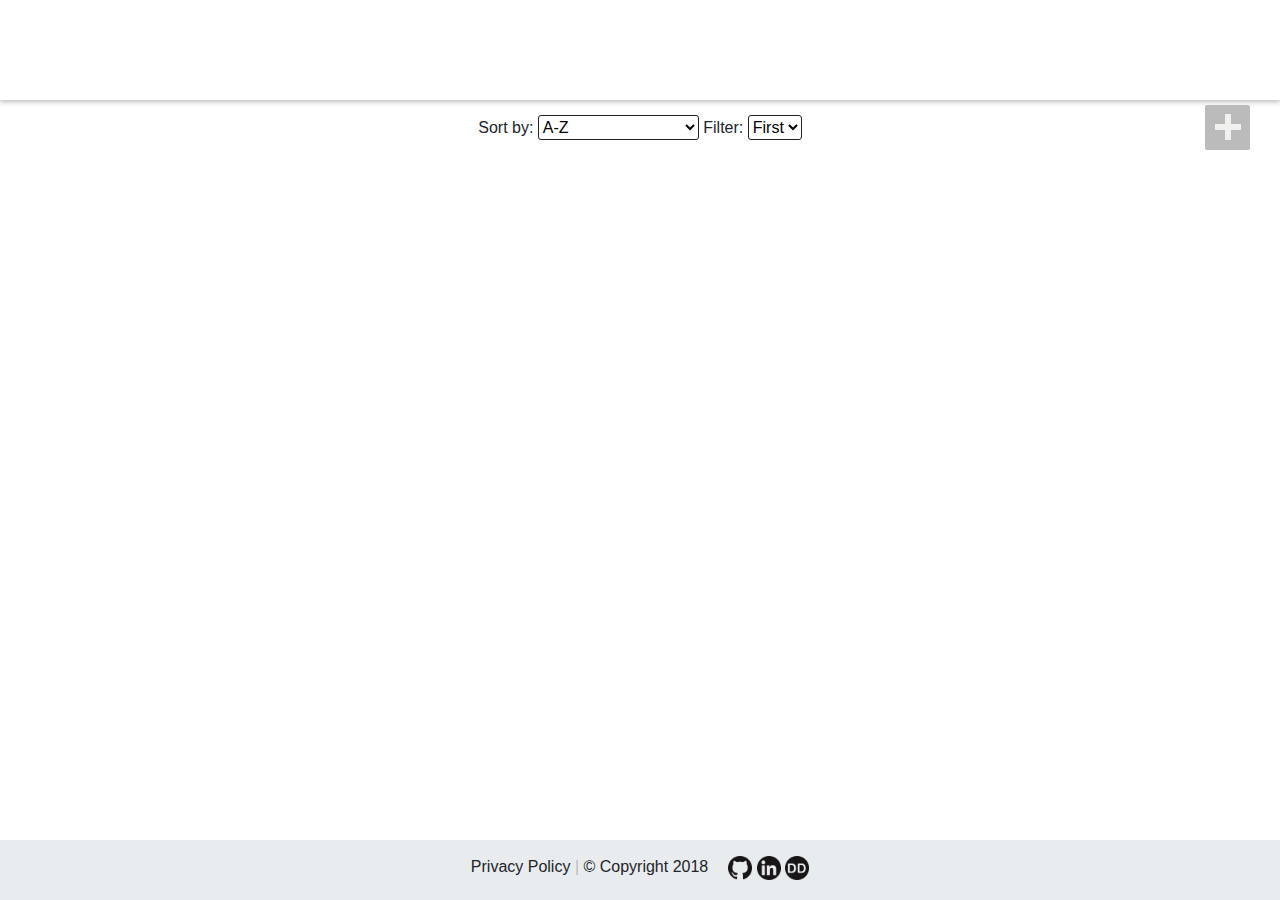
==== index.html @ 5178c814 "Add slide bar to the main page" ====
<!DOCTYPE html>
<html>
<!-- Global site tag (gtag.js) - Google Analytics -->
  <head>
    <script>
      (function(i,s,o,g,r,a,m){i['GoogleAnalyticsObject']=r;i[r]=i[r]||function(){
      (i[r].q=i[r].q||[]).push(arguments)},i[r].l=1*new Date();a=s.createElement(o),
      m=s.getElementsByTagName(o)[0];a.async=1;a.src=g;m.parentNode.insertBefore(a,m)
      })(window,document,'script','https://www.google-analytics.com/analytics.js','ga');

      ga('create', 'UA-96903651-2', 'auto');
      ga('send', 'pageview');

    </script>

    <meta charset="UTF-8">
    <meta name="description" content="To-do list application">
    <meta name="keywords" content="todo,to-do,day,array,dayarray,list,editor">
    <meta name="author" content="Domenick DiBiase">
    <meta name="viewport" content="width=device-width, initial-scale=1.0">
    <meta name="theme-color" content="#3498DB">

    <link rel="shortcut icon" href="images/favicon.ico" />
    <link rel="stylesheet" type="text/css" href="css/bootstrap.min.css">
    <link rel="stylesheet" type="text/css" href="css/style.css">

    <script language="JavaScript" type="text/JavaScript" src="js/main.js"></script>
    <script language="JavaScript" type="text/JavaScript" src="js/item.js"></script>

    <title>Day Array</title>
  </head>
  <body>
    <div style="min-height:calc(100% - 90px); margin-bottom:30px;">
      <header class="header-theme container-fluid" style="box-shadow: 0 2px 5px #BBB">
        <div id="title-left">
          <p>Day Array</p>
        </div>
        <div id="drop-down">
          <a onclick="slideMenuOpen()" style="height:48px;width:50px;float:left;padding:10px;margin:0;">
            <svg width="30px" height="28px">
              <path d="M0,3 30,3" stroke="#FFF" stroke-width="6px"/>
              <path d="M0,14 30,14" stroke="#FFF" stroke-width="6px"/>
              <path d="M0,25 30,25" stroke="#FFF" stroke-width="6px"/>
            </svg>
          </a>
        </div>
      </header>

      <!-- Slide Menu -->
      <section id="slide-menu">
        <div style="position:relative">
          <a style="position:absolute;top:5px;right:20px;margin:0;font-size:40px;" onclick="slideMenuClose()" id="menu-dismiss">
            &times;
          </a>
        </div>
        <a href="settings.html" rel="noopener" alt="Settings">
          <div id="menu-settings">
            Settings
          </div>
        </a>
      </section>

      <section>
        <div class="hub-theme" id="hub">
          <form>
            Sort by:
            <select name="sort" id="s" style="height:25px;border:1px solid #222;background-color:#FFF;border-radius: 3px;">
              <option value="A-Z">A-Z</option>
              <option value="Z-A">Z-A</option>
              <option value="priority-low-high">Priority Low to High</option>
              <option value="priority-high-low">Priority High to Low</option>
            </select>

            Filter:
            <select name="filter" id="s" style="height:25px;border:1px solid #222;background-color:#FFF;border-radius: 3px;">
              <option value="first">First</option>
            </select>
          </form>

          <div id="add" onclick="openCreation()">
            <svg width="30px" height="30px" >
              <path d="M15,2 15,28" stroke="#f1f1f0" stroke-width="6px"/>
              <path d="M2,15 28,15" stroke="#f1f1f0" stroke-width="6px"/>
            </svg>
          </div>
        </div>

        <!-- Addition area -->
        <div id="addition-expansion">
          <form class="item-col container-fluid" style="padding:20px;">
            <div class="row justify-content-center">
              <div class="col-md-5">
                <input type="text" placeholder="Item" id="input-title" class="input-item">

                <textarea type="text" placeholder="Description" id="input-description" class="input-item"></textarea>
              </div>
              <div class="col-md-5">
                <input type="text" placeholder="Location"  id="input-location" class="input-item input-item-min">
                <input type="text" placeholder="mm/dd/yyy" id="input-date" class="input-item input-item-min">
                <div class="row justify-content-center" style="padding-top:25px">
                  <button type='button' class="btn-sty" onclick="closeCreation()">Cancel</button>
                  </form>
                  <button type='button' class="btn-sty" onclick="createItem()">Create</button>
                  </form>
                </div>
              </div>

            </div>


        </div>

        <!-- Main section -->
        <div class="container-fluid" style="padding-top:10px;" >
          <div class="row justify-content-center">
            <div class="col-lg-8 item-col" id="stretch">

              <!-- Main list area -->
              <!-- Test item -->
              <!--
              <div class="item item-theme">
                <div class="item-main">
                  <p>Test item 1</p>
                </div>
                <div class="item-info">
                  <p>Description / Time / Day / Location</p>
                </div>
                <div class="item-edit">
                  <img src="images/edit2.png"/>
                </div>
                <div class="item-delete">
                  <img src="images/trash.png"/>
                </div>
              </div>
            -->

            </div>
          </div>
        </div>
      </section>
    </div>

    <footer style="text-align:center;" class="container-fluid">
      <div class="row justify-content-center">
      <div  id="foot">
        <span class="prompt" id="privacy">Privacy Policy</span>
        <span style="color:#bbb">|</span>
        <span class="prompt">&copy; Copyright 2018</span>
      </div>

      <div id="links">
        <a href="https://github.com/Domenick97" target="_blank" rel="noopener"><img src="images/github.png" alt="GitHub" class="icon-link" id="githubLink"/></a>
        <a href="https://linkedin.com/in/domenickd" target="_blank" rel="noopener"><img src="images/linkedIn.png" alt="LinkedIn" class="icon-link" id="linkedInLink"/></a>
        <a href="http://domenickdibiase.com" target="_blank" rel="noopener"><img src="images/DD.png" alt="Resume" class="icon-link" id="resumeLink"/></a>
      </div>
    </div>
    </footer>
  </body>
</html>
---- css/style.css ----
body{
  font: 16px/1.5 arial;
  margin: 0;
  padding: 0;
  position: relative;
}

html, body{
  height: 100%;
    width: 100%;
}

header{
  width: 100%;
  color: #FFFFFF;
  height: 100px;
  overflow: hidden;
  /*box-shadow: inset 0px -4px 10px 0px #2A8ACA;*/
  /*box-shadow: inset 0px -2px 3px 0px #2A8ACA;*/
  display: relative;
}

footer{
  height: 60px;
  background-color: #E9ecef;/*#C9C9C9;*/
  width: 100%;
  padding-top: 15px;
  overflow: auto;
}

footer::-webkit-scrollbar {
    width: 10px;
}

footer::-webkit-scrollbar-track {
  box-shadow: inset 0 0 5px grey;
  border-radius: 4px;
}

footer::-webkit-scrollbar-thumb {
    background: #888;
    border-radius: 5px;
}

footer::-webkit-scrollbar-thumb:hover {
    background: #555;
}

.icon-link{
  height: 1.5em;
  width: 1.5em;
}

#arrow{
  color:#FFF;
  line-height: 40px;
  width: 110px;
  overflow: hidden;
  padding: 0;
  margin: 30px 0 15px 0;
  padding-left: 60px;
  display: inline-block;
  float:left;
  font-weight:bold;
  transition: 1s;
}

#arrow:hover{
  padding-left: 20px;
  width: 95px;

}

#arrow polygon:hover{
    stroke:#DDD;
    fill: #DDD;
}

#title-left, #title-right{
  color:#FFF;
  line-height: 40px;
  width: 20%;
  min-width: 300px;
  overflow: hidden;
  padding: 0;
  margin: 30px 0 15px 0;
  font-size: 40px;
  display: inline-block;
  float:left;
  font-weight:bold;
  transition: 1s;
}

#title-left{
  padding-left: 70px;
}

#title-right{
  padding-left: 10px;
}

#drop-down{
  display: inline-block;
  position: absolute;
  right:32px;
  top:26px;
  z=1;
  border: 2px solid #FFF;
  border-radius: 4px;
  transition: .4s;
}

#drop-down:hover{
  background-color: #BBB;
}

@media screen and (max-width:500px){
  #title{
    padding-left: 25px;
  }

  #drop-down{
    right: 25px;
  }
}

#slide-menu{
  position:fixed;
  right:0;
  top:0;
  bottom:0;
  overflow:hidden;
  height:100%;
  width:0px;
  background-color: #020204;
  opacity: .85;
  z-index:20;
  transition: 1s;
  color:#FFF;
  font-size:30px;
}

#slide-menu a{
  text-decoration: none;
}

#menu-dismiss:hover{
  cursor: pointer;
  color: #BBB;
}

#menu-settings{
  margin-top:100px;
  width:100%;
  text-align: center;
  color: #FFF;
  padding-top: 10px;
  padding-bottom: 10px;
}

#links{
  min-width: 100px;
  text-decoration: none;
  padding-left: 20px;
  float: left;
}

#hub{
  text-align: center;
  position: relative;
  padding: 15px 0 15px 0;
}

#add{
  position: absolute;
  top: 5px;
  right: 30px;
  height: 45px;
  width: 45px;
  border-radius: 2px;
  background-color: #BBB;
  padding: 7px;
  transition: .8s;
}

#add:hover{
  border-radius: 50%;
  background-color: #888;
  transition: 1s;
  cursor: pointer;
}

#empty-default{
  box-shadow: none !important;
  text-align: center;
  font-size: 20px;
}

#addition-expansion{
  height:0px;
  overflow: hidden;
  background-color: #454545;
  z-index: 1;
  transition: 1.5s;
  font-size: 16px;
}

.create{
  height: 190px !important;
  transition: 1.5s;
}

@media screen and (max-width:767px){
  .create{
    height: 330px !important;
    transition: 1.5s;
  }
}

.input-item{
  background-color: #5e5e5e;
  border: 0;
  border-radius: 3px;
  margin-top: 5px;
  margin-bottom: 5px;
  font-size: 20px;
  padding-left: 10px;
  color: #FFF;
  width: 100%;
}

.input-item-min{
  line-height: 30px !important;
  font-size: 16px !important;
}

.input-item::placeholder{
  color: #999;
}


.input-item:focus{
  outline:none;
  background-color: #666;
  font-weight: lighter;
}

#addition-expansion textarea{
  font-size: 16px;
  resize:none;
  height:100px;
}

#addition-expansion textarea::-webkit-scrollbar {
    width: 10px;
}

/* Track */
#addition-expansion textarea::-webkit-scrollbar-track {
  box-shadow: inset 0 0 5px grey;
  border-radius: 4px;
}

/* Handle */
#addition-expansion textarea::-webkit-scrollbar-thumb {
    background: #888;
    border-radius: 5px;
}

/* Handle on hover */
#addition-expansion textarea::-webkit-scrollbar-thumb:hover {
    background: #555;
}


.btn-sty{
  background-color: #ABB2B9;
  border: 1px solid #566573;
  border-radius: 4px;
  margin-right: 10px;
}

.btn-sty:focus{
  outline:none;
}

.btn-sty:hover{
  background-color: #D5D8DC;
}


.item-col{
  max-width: 1000px;
  margin: auto;
}

/*
  Styling for to-do items
*/
.item{
  margin-bottom: 14px;
  margin-right: auto;
  margin-left: auto;
  padding: 10px 40px 5px 20px;
  width: 98%;
  box-shadow: 2px 2px 3px 0px #CCC;
  min-height: 80px;
  background-color: #FFF;
  position: relative;
  overflow: hidden;
}

.item-main{
  font-size: 20px;
  /*border-bottom: 1px solid #DDD;
  padding-bottom: 5px;*/
}

.item-edit, .item-delete{
  width:24px;
  height: 24px;
  background-color: #CCC;
  border-radius: 50%;
  box-shadow: inset 0px 0px 15px 1px #FFF;
  position: absolute;
  overflow: hidden;
  transition: .4s;
}
.item-edit{
  top:0;
  right:0;
}

.item-edit img{
  width: 14px;
  height: 14px;
  float: left;
  position: absolute;
  top: 5px;
  right: 5px;
  transition: 1s;
}

.item-delete{
  top:24px;
  right:0;
}

.item-delete img{
  width: 14px;
  height: 14px;
  float: left;
  position: absolute;
  top: 5px;
  right: 5px;
  transition: 1s;
}


.settings-hub{
  border: 1px solid #DDD;
  border-radius: 5px;
  margin-top: 20px;
  max-width: 1000px;
}
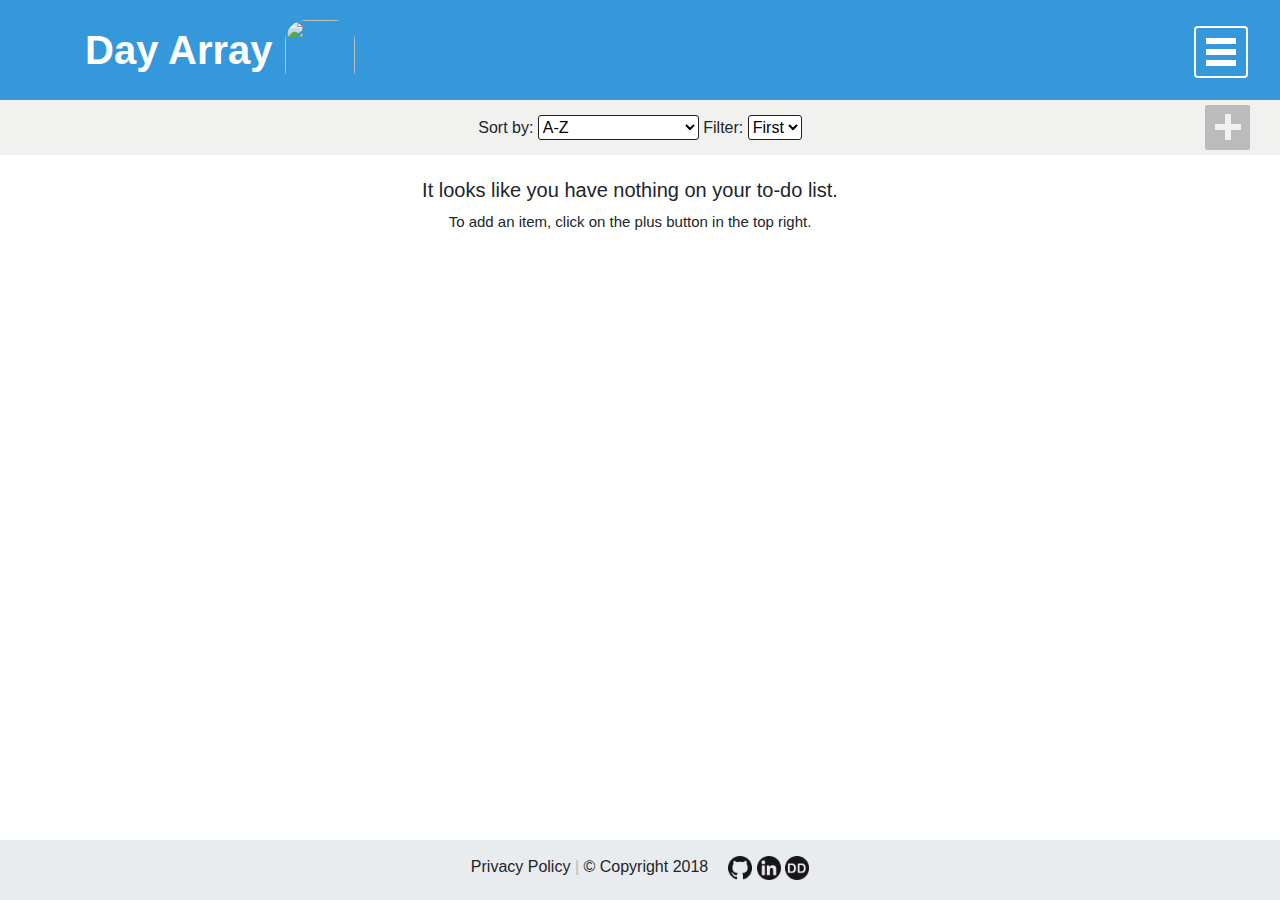
==== commit 3911975e: "Redesigned back button" ====
--- a/index.html
+++ b/index.html
@@ -32,9 +32,13 @@
   <body>
     <div style="min-height:calc(100% - 90px); margin-bottom:30px;">
       <header class="header-theme container-fluid" style="box-shadow: 0 2px 5px #BBB">
-        <div id="title-left">
-          <p>Day Array</p>
+
+
+        <div class="arrow-back">
+          <div class="title title-alone">Day Array</div>
+          <img src="images/favicon.ico" class="logo"/>
         </div>
+
         <div id="drop-down">
           <a onclick="slideMenuOpen()" style="height:48px;width:50px;float:left;padding:10px;margin:0;">
             <svg width="30px" height="28px">
@@ -54,8 +58,18 @@
           </a>
         </div>
         <a href="settings.html" rel="noopener" alt="Settings">
-          <div id="menu-settings">
+          <div class="menu-item" id="menu-settings">
             Settings
+          </div>
+        </a>
+        <a href="settings.html" rel="noopener" alt="Fequently Asked Questions">
+          <div class="menu-item">
+            FAQ
+          </div>
+        </a>
+        <a href="settings.html" rel="noopener" alt="Contact">
+          <div class="menu-item">
+            Contact
           </div>
         </a>
       </section>
--- a/css/style.css
+++ b/css/style.css
@@ -51,52 +51,61 @@
   width: 1.5em;
 }
 
-#arrow{
-  color:#FFF;
-  line-height: 40px;
-  width: 110px;
-  overflow: hidden;
+.arrow-back{
+  width: 390px;
+  overflow: hidden;
+  vertical-align: middle;
   padding: 0;
-  margin: 30px 0 15px 0;
-  padding-left: 60px;
+  margin: 20px 0 15px 0;
   display: inline-block;
   float:left;
-  font-weight:bold;
-  transition: 1s;
-}
-
-#arrow:hover{
-  padding-left: 20px;
-  width: 95px;
-
-}
-
-#arrow polygon:hover{
+  transition: 1s;
+  height: 60px;
+}
+
+.arrow{
+  margin: 10px 0 5px 0;
+  float: left;
+  width: 100px;
+  padding-left: 60px;
+  transition: 1s;
+}
+
+.arrow polygon:hover{
     stroke:#DDD;
     fill: #DDD;
 }
 
-#title-left, #title-right{
+.title{
   color:#FFF;
-  line-height: 40px;
-  width: 20%;
-  min-width: 300px;
-  overflow: hidden;
-  padding: 0;
-  margin: 30px 0 15px 0;
+  line-height: 50px;
   font-size: 40px;
+  font-weight:bold;
   display: inline-block;
   float:left;
-  font-weight:bold;
-  transition: 1s;
-}
-
-#title-left{
-  padding-left: 70px;
-}
-
-#title-right{
-  padding-left: 10px;
+  overflow: hidden;
+  transition: 1s;
+}
+
+.title-alone{
+  padding: 5px 0 0 70px;
+  width: 270px;
+}
+
+.title-back{
+  padding: 5px 0 0 10px;
+  width: 210px;
+}
+
+.logo{
+  width: 70px;
+  padding: 0;
+  display: inline-block;
+  float:left;
+  /*background-color: rgba(190,190,190, .3);*/
+  border-radius: 30%;
+  height: 70px;
+  margin: 0px 0 15px 0;
 }
 
 #drop-down{
@@ -149,13 +158,17 @@
   color: #BBB;
 }
 
-#menu-settings{
-  margin-top:100px;
+.menu-item{
+  margin-top:0px;
   width:100%;
   text-align: center;
   color: #FFF;
   padding-top: 10px;
   padding-bottom: 10px;
+}
+
+#menu-settings{
+  margin-top:100px;
 }
 
 #links{
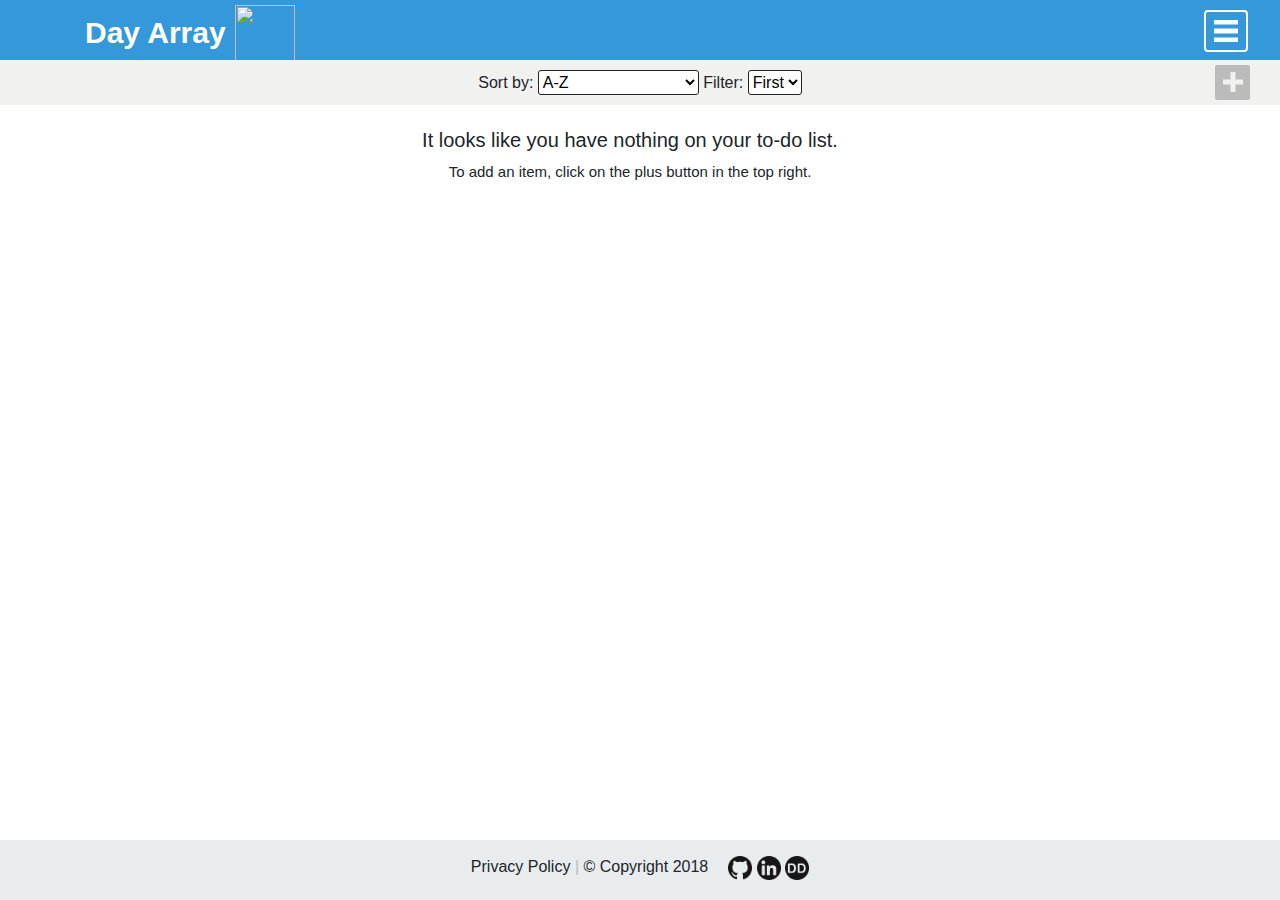
==== commit e73ff6c8: "Finished compressing header on main page" ====
--- a/index.html
+++ b/index.html
@@ -40,11 +40,11 @@
         </div>
 
         <div id="drop-down">
-          <a onclick="slideMenuOpen()" style="height:48px;width:50px;float:left;padding:10px;margin:0;">
-            <svg width="30px" height="28px">
-              <path d="M0,3 30,3" stroke="#FFF" stroke-width="6px"/>
-              <path d="M0,14 30,14" stroke="#FFF" stroke-width="6px"/>
-              <path d="M0,25 30,25" stroke="#FFF" stroke-width="6px"/>
+          <a onclick="changeSlideMenu()" style="height:38px;width:40px;float:left;padding:8px;margin:0;">
+            <svg width="24px" height="22px">
+              <path d="M0,2 24,2" stroke="#FFF" stroke-width="5px"/>
+              <path d="M0,11 24,11" stroke="#FFF" stroke-width="5px"/>
+              <path d="M0,20 24,20" stroke="#FFF" stroke-width="5px"/>
             </svg>
           </a>
         </div>
@@ -53,7 +53,7 @@
       <!-- Slide Menu -->
       <section id="slide-menu">
         <div style="position:relative">
-          <a style="position:absolute;top:5px;right:20px;margin:0;font-size:40px;" onclick="slideMenuClose()" id="menu-dismiss">
+          <a style="position:absolute;top:5px;right:20px;margin:0;font-size:40px;" onclick="changeSlideMenu()" id="menu-dismiss">
             &times;
           </a>
         </div>
@@ -62,12 +62,12 @@
             Settings
           </div>
         </a>
-        <a href="settings.html" rel="noopener" alt="Fequently Asked Questions">
+        <a href="faq.html" rel="noopener" alt="Fequently Asked Questions">
           <div class="menu-item">
             FAQ
           </div>
         </a>
-        <a href="settings.html" rel="noopener" alt="Contact">
+        <a href="contact.html" rel="noopener" alt="Contact">
           <div class="menu-item">
             Contact
           </div>
@@ -91,15 +91,15 @@
             </select>
           </form>
 
-          <div id="add" onclick="openCreation()">
-            <svg width="30px" height="30px" >
-              <path d="M15,2 15,28" stroke="#f1f1f0" stroke-width="6px"/>
-              <path d="M2,15 28,15" stroke="#f1f1f0" stroke-width="6px"/>
+          <div id="add" onclick="animateCH()">
+            <svg width="20px" height="20px" >
+              <path d="M10,0 10,20" stroke="#f1f1f0" stroke-width="5px"/>
+              <path d="M0,10 20,10" stroke="#f1f1f0" stroke-width="5px"/>
             </svg>
           </div>
         </div>
 
-        <!-- Addition area -->
+        <!-- Creation hub -->
         <div id="addition-expansion">
           <form class="item-col container-fluid" style="padding:20px;">
             <div class="row justify-content-center">
@@ -112,7 +112,7 @@
                 <input type="text" placeholder="Location"  id="input-location" class="input-item input-item-min">
                 <input type="text" placeholder="mm/dd/yyy" id="input-date" class="input-item input-item-min">
                 <div class="row justify-content-center" style="padding-top:25px">
-                  <button type='button' class="btn-sty" onclick="closeCreation()">Cancel</button>
+                  <button type='button' class="btn-sty" onclick="animateCH()">Close</button>
                   </form>
                   <button type='button' class="btn-sty" onclick="createItem()">Create</button>
                   </form>
@@ -127,7 +127,7 @@
         <!-- Main section -->
         <div class="container-fluid" style="padding-top:10px;" >
           <div class="row justify-content-center">
-            <div class="col-lg-8 item-col" id="stretch">
+            <div class="col-lg-8 item-col" ondrop="drop(event)" ondragover="allowDrop(event)" id="stretch" style="height:100%;">
 
               <!-- Main list area -->
               <!-- Test item -->
@@ -162,7 +162,7 @@
         <span class="prompt">&copy; Copyright 2018</span>
       </div>
 
-      <div id="links">
+      <div id="links" ondrop="drop(event)" ondragover="allowDrop(event)">
         <a href="https://github.com/Domenick97" target="_blank" rel="noopener"><img src="images/github.png" alt="GitHub" class="icon-link" id="githubLink"/></a>
         <a href="https://linkedin.com/in/domenickd" target="_blank" rel="noopener"><img src="images/linkedIn.png" alt="LinkedIn" class="icon-link" id="linkedInLink"/></a>
         <a href="http://domenickdibiase.com" target="_blank" rel="noopener"><img src="images/DD.png" alt="Resume" class="icon-link" id="resumeLink"/></a>
--- a/css/style.css
+++ b/css/style.css
@@ -1,3 +1,7 @@
+::selection{
+  background: #DDD;
+}
+
 body{
   font: 16px/1.5 arial;
   margin: 0;
@@ -13,11 +17,12 @@
 header{
   width: 100%;
   color: #FFFFFF;
-  height: 100px;
+  height: 60px;
   overflow: hidden;
   /*box-shadow: inset 0px -4px 10px 0px #2A8ACA;*/
   /*box-shadow: inset 0px -2px 3px 0px #2A8ACA;*/
   display: relative;
+  transition: height .75s;
 }
 
 footer{
@@ -46,19 +51,23 @@
     background: #555;
 }
 
+.center-margin{
+  margin-left: auto !important;
+  margin-right: auto !important;
+}
+
 .icon-link{
   height: 1.5em;
   width: 1.5em;
 }
 
 .arrow-back{
-  width: 390px;
   overflow: hidden;
   vertical-align: middle;
   padding: 0;
-  margin: 20px 0 15px 0;
+  margin: 5px 0 15px 0;
   display: inline-block;
-  float:left;
+  float: left;
   transition: 1s;
   height: 60px;
 }
@@ -78,18 +87,24 @@
 
 .title{
   color:#FFF;
-  line-height: 50px;
-  font-size: 40px;
+  opacity: 1;
+  position: static;
+  transition: position .5s;
+  line-height: 35px;
+  font-size: 30px;
   font-weight:bold;
   display: inline-block;
   float:left;
   overflow: hidden;
   transition: 1s;
+  transition: width 1s;
 }
 
 .title-alone{
-  padding: 5px 0 0 70px;
-  width: 270px;
+  padding: 10px 0 0 70px;
+  width: 220px;
+  height: 50px;
+  overflow: hidden;
 }
 
 .title-back{
@@ -98,21 +113,59 @@
 }
 
 .logo{
-  width: 70px;
+  width: 60px;
   padding: 0;
   display: inline-block;
   float:left;
-  /*background-color: rgba(190,190,190, .3);*/
-  border-radius: 30%;
-  height: 70px;
+  height: 60px;
   margin: 0px 0 15px 0;
+  transition: width .75s, height .75s, ;
+}
+
+@media screen and (max-width:600px){
+  .title-alone{
+    padding: 5px 0 0 20px;
+    width: 220px;
+  }
+  .arrow{
+    width: 60px;
+    padding-left: 20px;
+  }
+
+  .logo {
+    height: 60px;
+    width: 60px;
+  }
+
+  .arrow-back{
+    margin: 5px 0 15px 0;
+  }
+  .title{
+    visibility: hidden;
+    opacity: 0;
+    width: 0;
+  }
+
+  header{
+    height:60px;
+  }
+}
+
+@media screen and (max-width:500px){
+  .title-alone{
+    padding: 5px 0 0 10px;
+  }
+  .arrow{
+    width: 50px;
+    padding-left: 10px;
+  }
 }
 
 #drop-down{
   display: inline-block;
   position: absolute;
   right:32px;
-  top:26px;
+  top:10px;
   z=1;
   border: 2px solid #FFF;
   border-radius: 4px;
@@ -146,7 +199,24 @@
   z-index:20;
   transition: 1s;
   color:#FFF;
-  font-size:30px;
+  font-size:26px;
+}
+
+.slide-menu-close{
+  width:0px !important;
+  opacity: .8 !important;
+}
+
+.slide-menu-open{
+  width:350px !important;
+  opacity: .85;
+}
+
+@media screen and (max-width:600px){
+  .slide-menu-open{
+    width:100% !important;
+    opacity: .92 !important;
+  }
 }
 
 #slide-menu a{
@@ -181,15 +251,15 @@
 #hub{
   text-align: center;
   position: relative;
-  padding: 15px 0 15px 0;
+  padding: 10px 0 10px 0;
 }
 
 #add{
   position: absolute;
   top: 5px;
   right: 30px;
-  height: 45px;
-  width: 45px;
+  height: 35px;
+  width: 35px;
   border-radius: 2px;
   background-color: #BBB;
   padding: 7px;
@@ -329,7 +399,7 @@
   padding-bottom: 5px;*/
 }
 
-.item-edit, .item-delete{
+.item-edit, .item-delete, .item-save{
   width:24px;
   height: 24px;
   background-color: #CCC;
@@ -355,7 +425,7 @@
 }
 
 .item-delete{
-  top:24px;
+  top:25px;
   right:0;
 }
 
@@ -369,6 +439,33 @@
   transition: 1s;
 }
 
+/*
+ Styling for the items edit moveIndex
+ */
+.edit-input{
+  border: none;
+  background-color: #D5DAE2;
+  border-radius: 1px;
+  margin-bottom: 10px;
+  padding-left: 10px;
+}
+
+.edit-input:focus {
+  outline: none !important;
+  background-color: #F2F4F7;
+}
+
+.edit-left{
+  width: 500px;
+  height: auto;
+}
+
+@media screen and (max-width:540px){
+  .edit-left{
+    width: 300px;
+    height: auto;
+  }
+}
 
 .settings-hub{
   border: 1px solid #DDD;
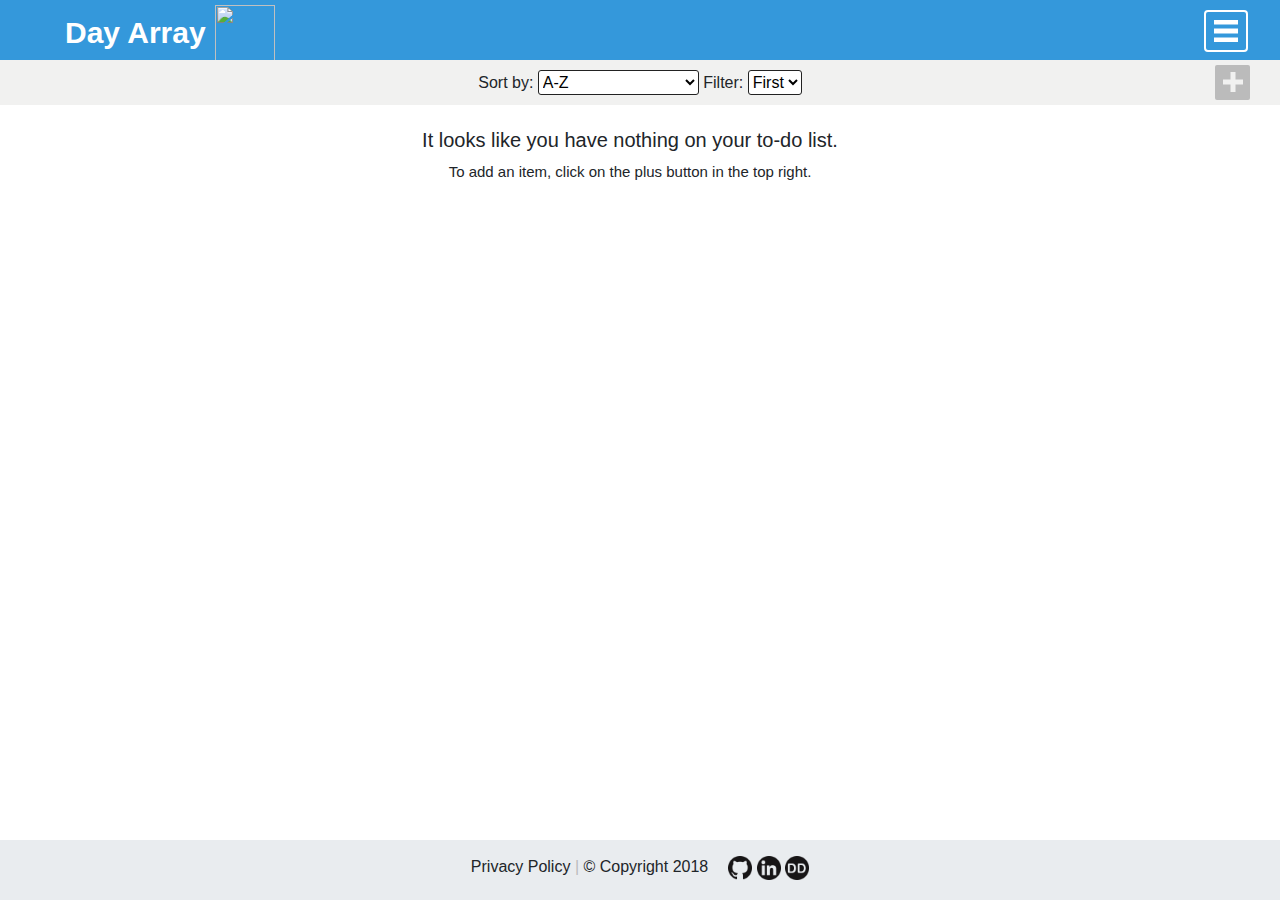
==== commit 6a34de85: "Header is now more compact and mobile friendly" ====
--- a/index.html
+++ b/index.html
@@ -35,7 +35,7 @@
 
 
         <div class="arrow-back">
-          <div class="title title-alone">Day Array</div>
+          <div class="title">Day Array</div>
           <img src="images/favicon.ico" class="logo"/>
         </div>
 
--- a/css/style.css
+++ b/css/style.css
@@ -98,18 +98,10 @@
   overflow: hidden;
   transition: 1s;
   transition: width 1s;
-}
-
-.title-alone{
-  padding: 10px 0 0 70px;
-  width: 220px;
+  padding: 10px 0 0 50px;
+  width: 200px;
   height: 50px;
   overflow: hidden;
-}
-
-.title-back{
-  padding: 5px 0 0 10px;
-  width: 210px;
 }
 
 .logo{
@@ -120,6 +112,12 @@
   height: 60px;
   margin: 0px 0 15px 0;
   transition: width .75s, height .75s, ;
+}
+
+.logo-center{
+  position: absolute;
+  margin-left: calc(50% - 30px);
+  margin-right: 50%;
 }
 
 @media screen and (max-width:600px){
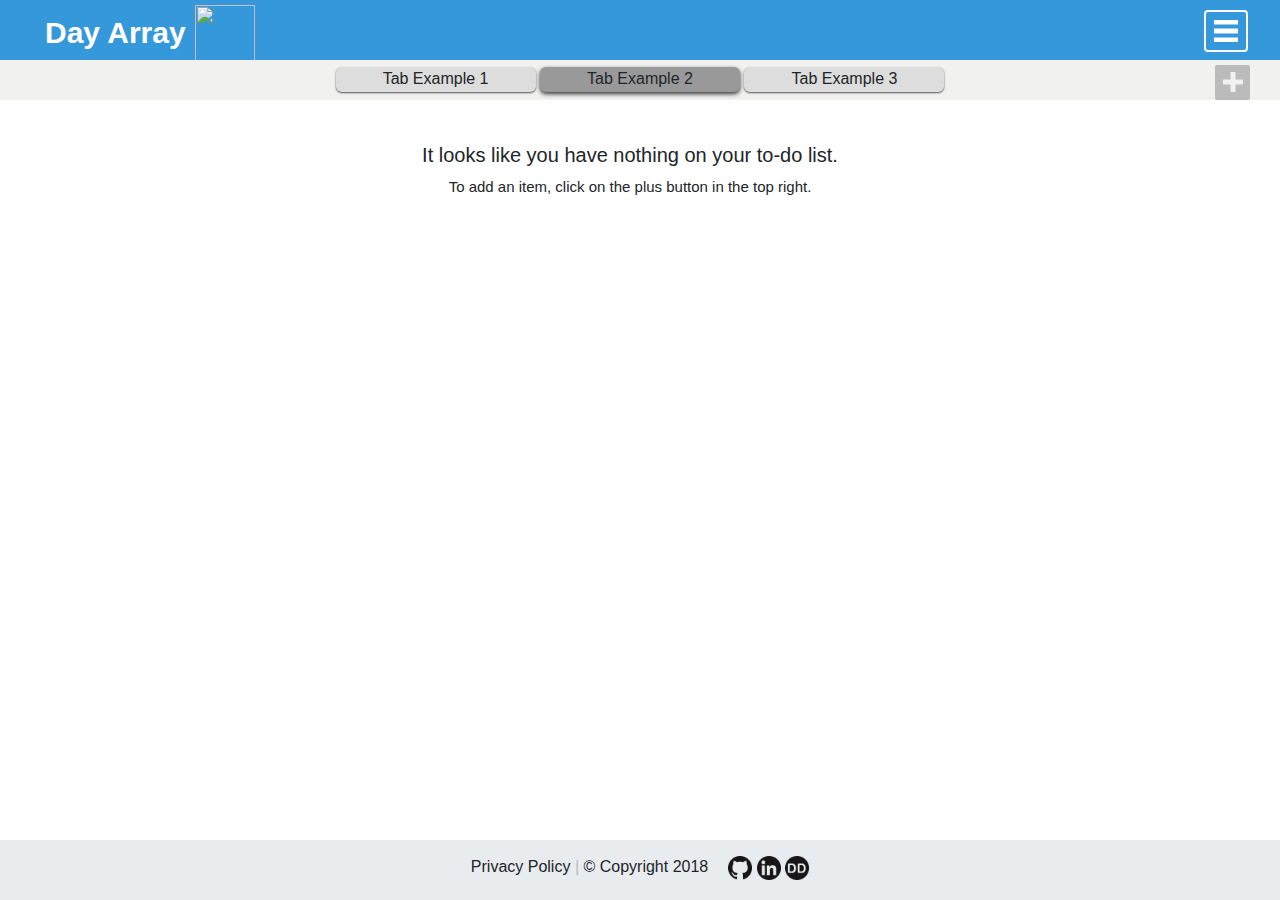
==== commit bed06af4: "Added possible tabs for multiple lists" ====
--- a/index.html
+++ b/index.html
@@ -24,8 +24,12 @@
     <link rel="stylesheet" type="text/css" href="css/bootstrap.min.css">
     <link rel="stylesheet" type="text/css" href="css/style.css">
 
+
     <script language="JavaScript" type="text/JavaScript" src="js/main.js"></script>
+    <script language="JavaScript" type="text/JavaScript" src="js/actionCenter.js"></script>
     <script language="JavaScript" type="text/JavaScript" src="js/item.js"></script>
+    <script language="JavaScript" type="text/JavaScript" src="js/tab.js"></script>
+
 
     <title>Day Array</title>
   </head>
@@ -76,20 +80,37 @@
 
       <section>
         <div class="hub-theme" id="hub">
-          <form>
-            Sort by:
-            <select name="sort" id="s" style="height:25px;border:1px solid #222;background-color:#FFF;border-radius: 3px;">
-              <option value="A-Z">A-Z</option>
-              <option value="Z-A">Z-A</option>
-              <option value="priority-low-high">Priority Low to High</option>
-              <option value="priority-high-low">Priority High to Low</option>
-            </select>
+          <div id="tabs" style="margin:auto; transition:.5s;height:30px">
+              <style>
+                .tab{
+                  border-radius:6px;width:200px;height:25px;margin:0px;display: inline-block;transition: .5s;
+                }
+                .cir{
+                  background-color:#999;
+                  box-shadow: 0px 2px 4px #333;
+                }
+                .cir-left{
+                  background-color:#ddd;
+                  box-shadow: 0px 1px 2px #555;
+                }
+                .cir-right{
+                  background-color:#ddd;
+                  box-shadow: 0px 1px 2px #555;
+                }
+                .cir:hover{
+                  background-color:#777;
+                }
+                .cir-right:hover, .cir-left:hover{
+                  background-color:#999;
+                }
+              </style>
 
-            Filter:
-            <select name="filter" id="s" style="height:25px;border:1px solid #222;background-color:#FFF;border-radius: 3px;">
-              <option value="first">First</option>
-            </select>
-          </form>
+              <div class="tab cir-left" id="tab-left">Tab Example 1</div>
+              <div class="tab cir" id="tab-center">Tab Example 2</div>
+              <div class="tab cir-right" id="tab-right">Tab Example 3</div>
+
+            </div>
+
 
           <div id="add" onclick="animateCH()">
             <svg width="20px" height="20px" >
@@ -121,11 +142,13 @@
 
             </div>
 
-
         </div>
 
         <!-- Main section -->
-        <div class="container-fluid" style="padding-top:10px;" >
+
+
+        <!-- TODO: Change back to 10px padding -->
+        <div class="container-fluid" style="padding-top:30px;" >
           <div class="row justify-content-center">
             <div class="col-lg-8 item-col" ondrop="drop(event)" ondragover="allowDrop(event)" id="stretch" style="height:100%;">
 
--- a/css/style.css
+++ b/css/style.css
@@ -98,8 +98,8 @@
   overflow: hidden;
   transition: 1s;
   transition: width 1s;
-  padding: 10px 0 0 50px;
-  width: 200px;
+  padding: 10px 0 0 30px;
+  width: 180px;
   height: 50px;
   overflow: hidden;
 }
@@ -121,10 +121,6 @@
 }
 
 @media screen and (max-width:600px){
-  .title-alone{
-    padding: 5px 0 0 20px;
-    width: 220px;
-  }
   .arrow{
     width: 60px;
     padding-left: 20px;
@@ -138,23 +134,11 @@
   .arrow-back{
     margin: 5px 0 15px 0;
   }
+
   .title{
     visibility: hidden;
     opacity: 0;
     width: 0;
-  }
-
-  header{
-    height:60px;
-  }
-}
-
-@media screen and (max-width:500px){
-  .title-alone{
-    padding: 5px 0 0 10px;
-  }
-  .arrow{
-    width: 50px;
     padding-left: 10px;
   }
 }
@@ -175,6 +159,10 @@
 }
 
 @media screen and (max-width:500px){
+  .arrow{
+    width: 50px;
+    padding-left: 10px;
+  }
   #title{
     padding-left: 25px;
   }
@@ -249,7 +237,7 @@
 #hub{
   text-align: center;
   position: relative;
-  padding: 10px 0 10px 0;
+  padding: 7px 0 3px 0;
 }
 
 #add{
@@ -282,19 +270,22 @@
   overflow: hidden;
   background-color: #454545;
   z-index: 1;
-  transition: 1.5s;
+  transition: 1s;
   font-size: 16px;
+  display: none;
 }
 
 .create{
   height: 190px !important;
   transition: 1.5s;
+  display: block !important;
 }
 
 @media screen and (max-width:767px){
   .create{
     height: 330px !important;
     transition: 1.5s;
+    display: block !important;
   }
 }
 
